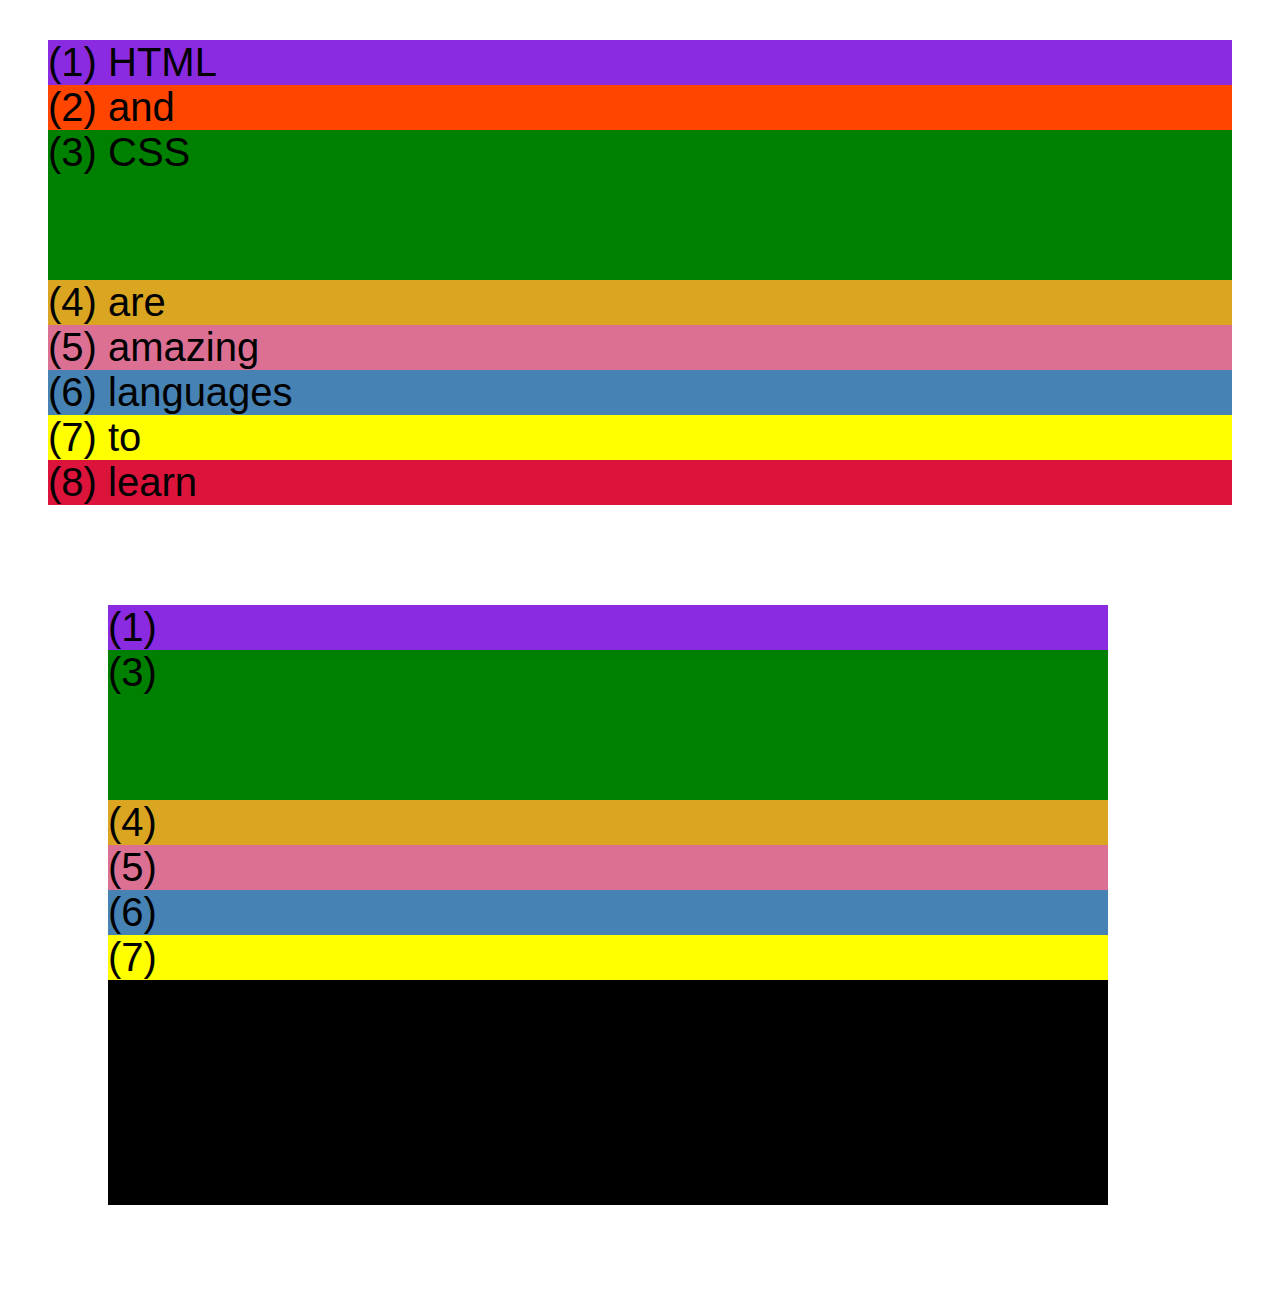
==== css-grid.html @ 2df3d24d "Using Floats" ====
<!DOCTYPE html>
<html lang="en">
  <head>
    <meta charset="UTF-8" />
    <meta http-equiv="X-UA-Compatible" content="IE=edge" />
    <meta name="viewport" content="width=device-width, initial-scale=1.0" />
    <title>CSS Grid</title>
    <style>
      .el--1 {
        background-color: blueviolet;
      }
      .el--2 {
        background-color: orangered;
      }
      .el--3 {
        background-color: green;
        height: 150px;
      }
      .el--4 {
        background-color: goldenrod;
      }
      .el--5 {
        background-color: palevioletred;
      }
      .el--6 {
        background-color: steelblue;
      }
      .el--7 {
        background-color: yellow;
      }
      .el--8 {
        background-color: crimson;
      }

      .container--1 {
        /* STARTER */
        font-family: sans-serif;
        background-color: #ddd;
        font-size: 40px;
        margin: 40px;

        /* CSS GRID */
      }

      .container--2 {
        /* STARTER */
        font-family: sans-serif;
        background-color: black;
        font-size: 40px;
        margin: 100px;

        width: 1000px;
        height: 600px;

        /* CSS GRID */
      }
    </style>
  </head>
  <body>
    <div class="container--1">
      <div class="el el--1">(1) HTML</div>
      <div class="el el--2">(2) and</div>
      <div class="el el--3">(3) CSS</div>
      <div class="el el--4">(4) are</div>
      <div class="el el--5">(5) amazing</div>
      <div class="el el--6">(6) languages</div>
      <div class="el el--7">(7) to</div>
      <div class="el el--8">(8) learn</div>
    </div>

    <div class="container--2">
      <div class="el el--1">(1)</div>
      <div class="el el--3">(3)</div>
      <div class="el el--4">(4)</div>
      <div class="el el--5">(5)</div>
      <div class="el el--6">(6)</div>
      <div class="el el--7">(7)</div>
    </div>
  </body>
</html>
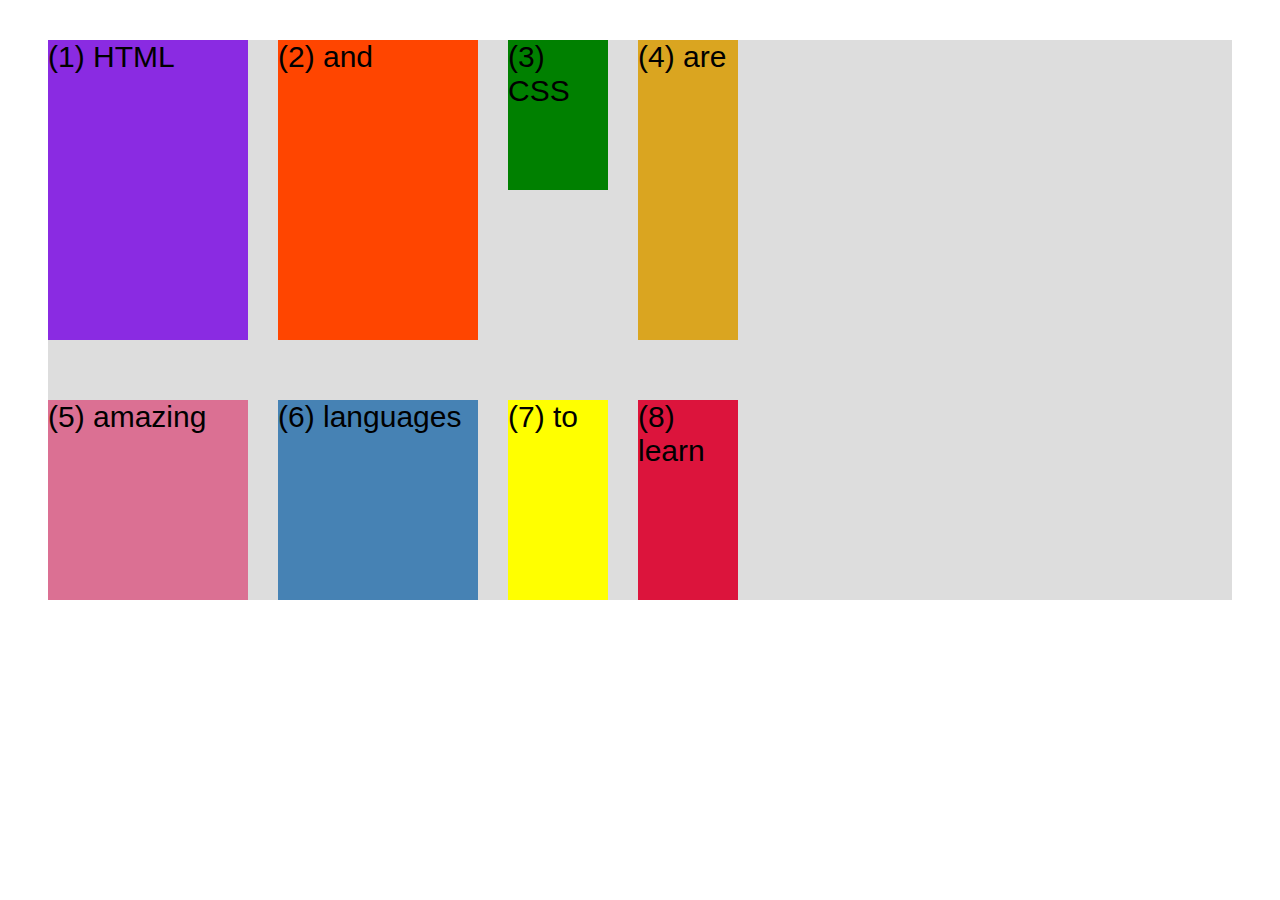
==== commit d7aa3f37: "Introduction to CSS Grid" ====
--- a/css-grid.html
+++ b/css-grid.html
@@ -36,13 +36,21 @@
         /* STARTER */
         font-family: sans-serif;
         background-color: #ddd;
-        font-size: 40px;
+        font-size: 30px;
         margin: 40px;
 
         /* CSS GRID */
+        display: grid;
+        grid-template-columns: 200px 200px 100px 100px;
+        grid-template-rows: 300px 200px;
+
+        column-gap: 30px;
+        row-gap: 60px;
       }
 
       .container--2 {
+        display: none;
+
         /* STARTER */
         font-family: sans-serif;
         background-color: black;
